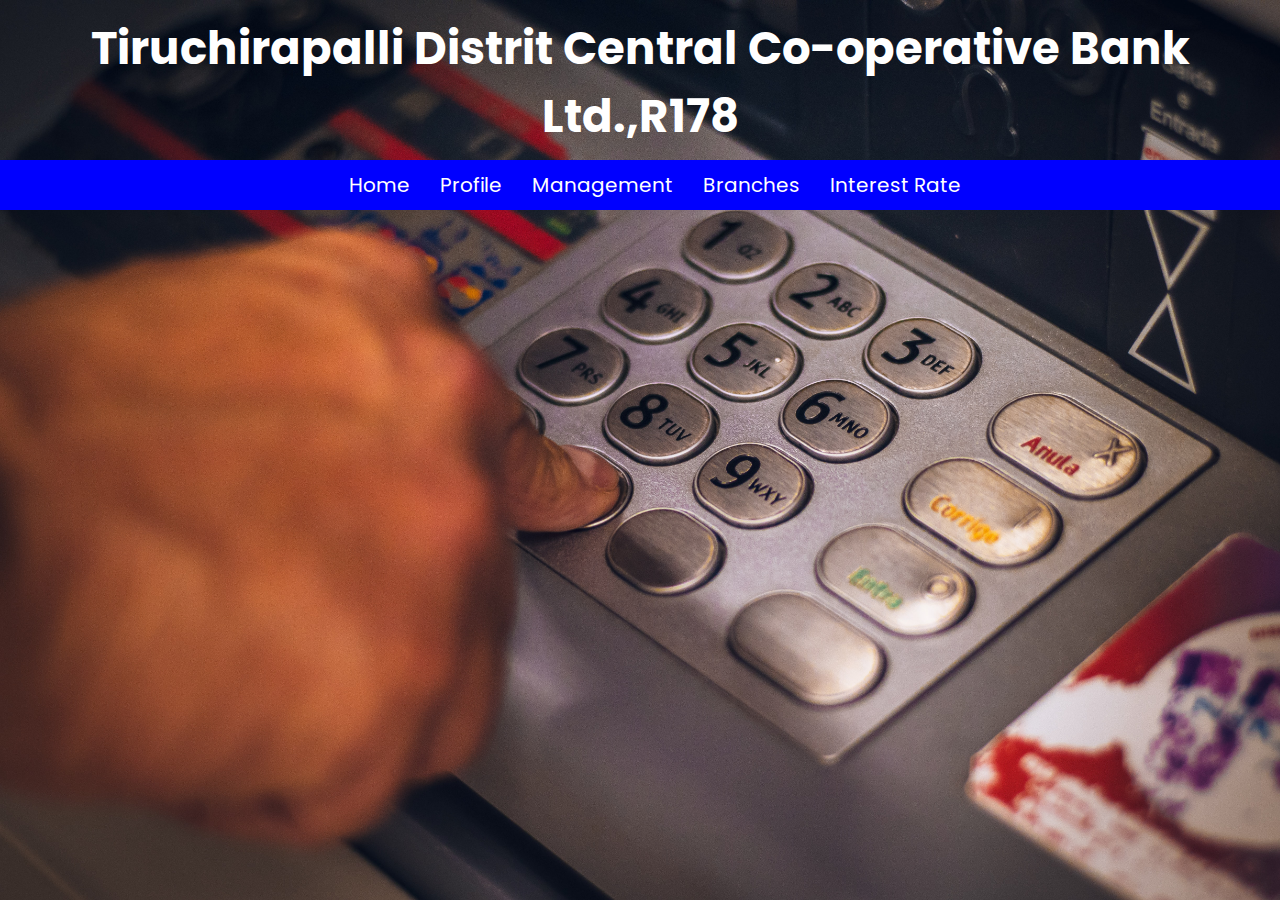
==== index.html @ eb91db43 "Add files via upload" ====
<!DOCTYPE html>
<html lang="en">
<head>
    <meta charset="UTF-8">
    <meta http-equiv="X-UA-Compatible" content="IE=edge">
    <meta name="viewport" content="width=device-width, initial-scale=1.0">
    <title>Document</title>
    <link rel="stylesheet" href="style.css">
</head>
<body>
    <div class="mainpage">
    <div class="topnav">
        <h1>Tiruchirapalli Distrit Central Co-operative Bank Ltd.,R178</h1>
    </div>
    <div class="navbar">
        <ul>
            <li><a href="https://www.tdccbank.in/index.html">Home</a></li>
            <li><a href="https://www.tdccbank.in/profile.html">Profile</a></li>
            <li><a href="#">Management</a></li>
            <li><a href="https://www.tdccbank.in/branches.html">Branches</a></li>
            <li><a href="interest.html">Interest Rate</a>
        </ul>
    </div>
</div>
</body>
</html>
---- style.css ----
@import url('https://fonts.googleapis.com/css2?family=Poppins&family=Roboto:wght@900&display=swap');
*{margin: 0;
padding: 0;
font-family: 'Poppins', sans-serif;
}
.mainpage{
    width: 100%;
    height: 100vh;
    background: url('./eduardo-soares-utWyPB8_FU8-unsplash.jpg');
    background-size: cover;
}
.navbar{
    display: flex;
    justify-content: center;
    align-items: center;
    background-color: blue;
    width: 100%;
    height: 50px;
}
.navbar ul{
    display: flex;
    justify-content: center;
    align-items: center;
}
.navbar ul li{
    margin-left: 30px;
    list-style: none;
}
.navbar ul li a{
    text-decoration: none;
    color: white;
    font-size: 20px;
}
.topnav{
    width: 100%;
    height: 160px;
    color: white;
}
.topnav h1{
    text-align: center;
    font-size:45px;
    padding-top: 15px;
}
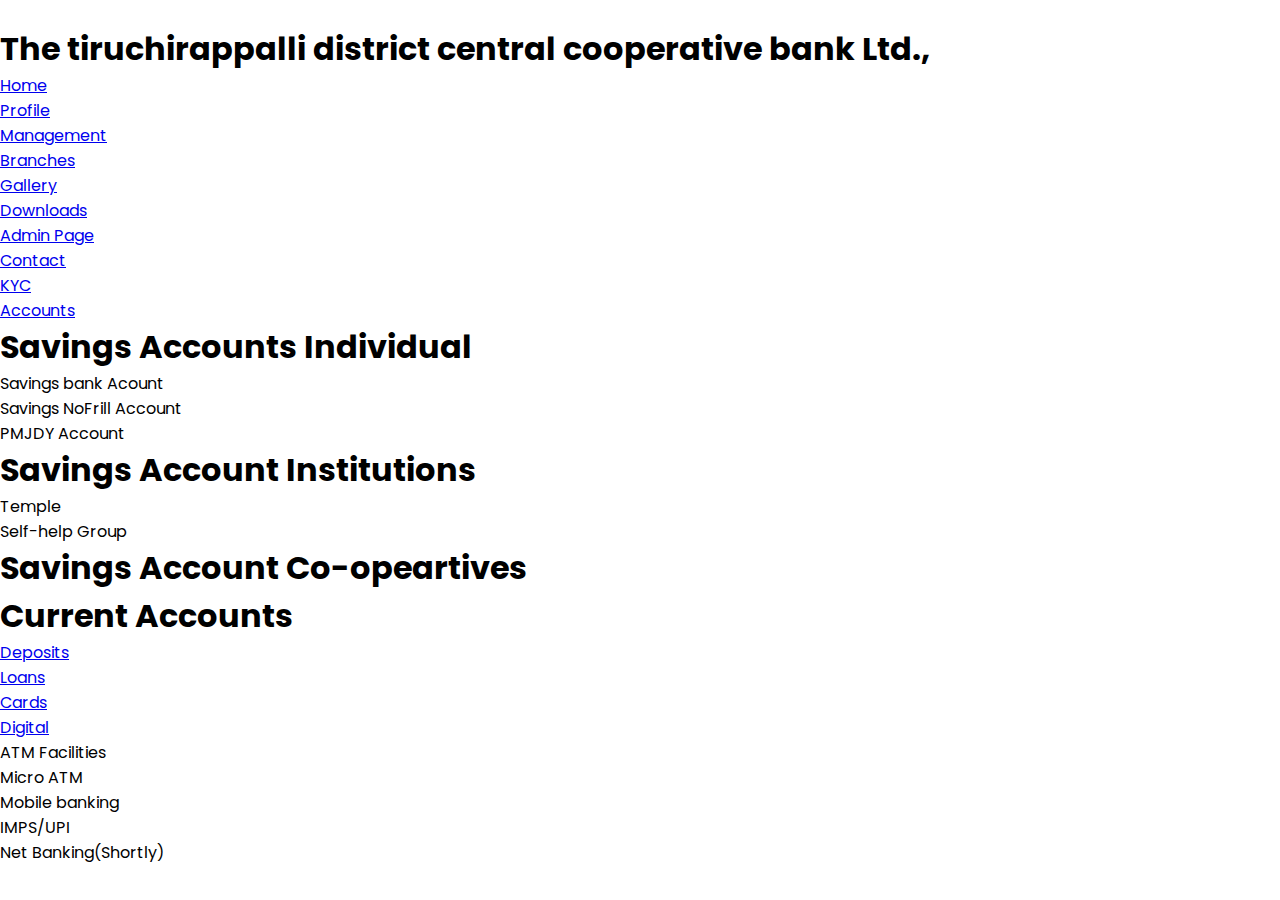
==== commit 9cb84c6c: "Update index.html" ====
--- a/index.html
+++ b/index.html
@@ -1,26 +1,84 @@
 <!DOCTYPE html>
 <html lang="en">
+
 <head>
     <meta charset="UTF-8">
     <meta http-equiv="X-UA-Compatible" content="IE=edge">
     <meta name="viewport" content="width=device-width, initial-scale=1.0">
-    <title>Document</title>
+    <title>tdccb</title>
     <link rel="stylesheet" href="style.css">
 </head>
+
 <body>
-    <div class="mainpage">
-    <div class="topnav">
-        <h1>Tiruchirapalli Distrit Central Co-operative Bank Ltd.,R178</h1>
+    <div class="webWrapper">
+        <div class="pages page1">
+            <div class="topLogo">
+                <img src="./assets/logo tdccb crop.png" alt="">
+                <h1>The tiruchirappalli district central cooperative bank Ltd.,</h1>
+            </div>
+            <div class="navLinks">
+                <ul class="navlinkul">
+                    <li> <a href="#">Home</a> </li>
+                    <li> <a href="#">Profile</a> </li>
+                    <li> <a href="#">Management</a> </li>
+                    <li> <a href="#">Branches</a> </li>
+                    <li> <a href="#">Gallery</a> </li>
+                    <li> <a href="#">Downloads</a> </li>
+                    <li> <a href="#">Admin Page</a> </li>
+                    <li> <a href="#">Contact</a> </li>
+                </ul>
+                <ul class="navlinkul navlinkul2">
+                    <li> <a href="#">KYC</a> </li>
+                    <li class="accountbox"> <a href="#">
+                            <p class="accounthover">Accounts</p>
+                        </a>
+                        <div class="dropBox">
+                            <div class="dbleft dbinside">
+                                <div class="dbleft-contents">
+                                    <h1 class="sai">Savings Accounts Individual</h1>
+                                    <ul>
+
+                                        <li>Savings bank Acount</li>
+                                        <li>Savings NoFrill Account</li>
+                                        <li>PMJDY Account</li>
+                                        <h1 class="saini">Savings Account Institutions</h1>
+                                        <li>Temple</li>
+                                        <li>Self-help Group</li>
+                                        <h1 class="sas">Savings Account Co-opeartives</h1>
+
+                                    </ul>
+                                </div>
+
+                            </div>
+                            <div class="dbright dbinside">
+                                <h1>Current Accounts</h1>
+                            </div>
+                        </div>
+                    </li>
+                    <li> <a href="#">Deposits</a> </li>
+                    <li> <a href="#">Loans</a> </li>
+                    <li> <a href="#">Cards</a> </li>
+                    <li class="digibox"> <a href="#" class="digithover">Digital</a>
+                        <div class="dbdigital">
+                            <ul>
+                                <li>ATM Facilities</li>
+                                <li>Micro ATM</li>
+                                <li>Mobile banking</li>
+                                <li>IMPS/UPI</li>
+                                <li>Net Banking(Shortly)</li>
+                            </ul>
+                        </div>
+                    </li>
+                </ul>
+            </div>
+            <div class="homeBox">
+                <div class="whitebox"></div>
+            </div>
+        </div>
+        <div class="pages page2"></div>
+        <div class="pages page3"></div>
+        <div class="pages page4"></div>
     </div>
-    <div class="navbar">
-        <ul>
-            <li><a href="https://www.tdccbank.in/index.html">Home</a></li>
-            <li><a href="https://www.tdccbank.in/profile.html">Profile</a></li>
-            <li><a href="#">Management</a></li>
-            <li><a href="https://www.tdccbank.in/branches.html">Branches</a></li>
-            <li><a href="interest.html">Interest Rate</a>
-        </ul>
-    </div>
-</div>
 </body>
-</html>+
+</html>
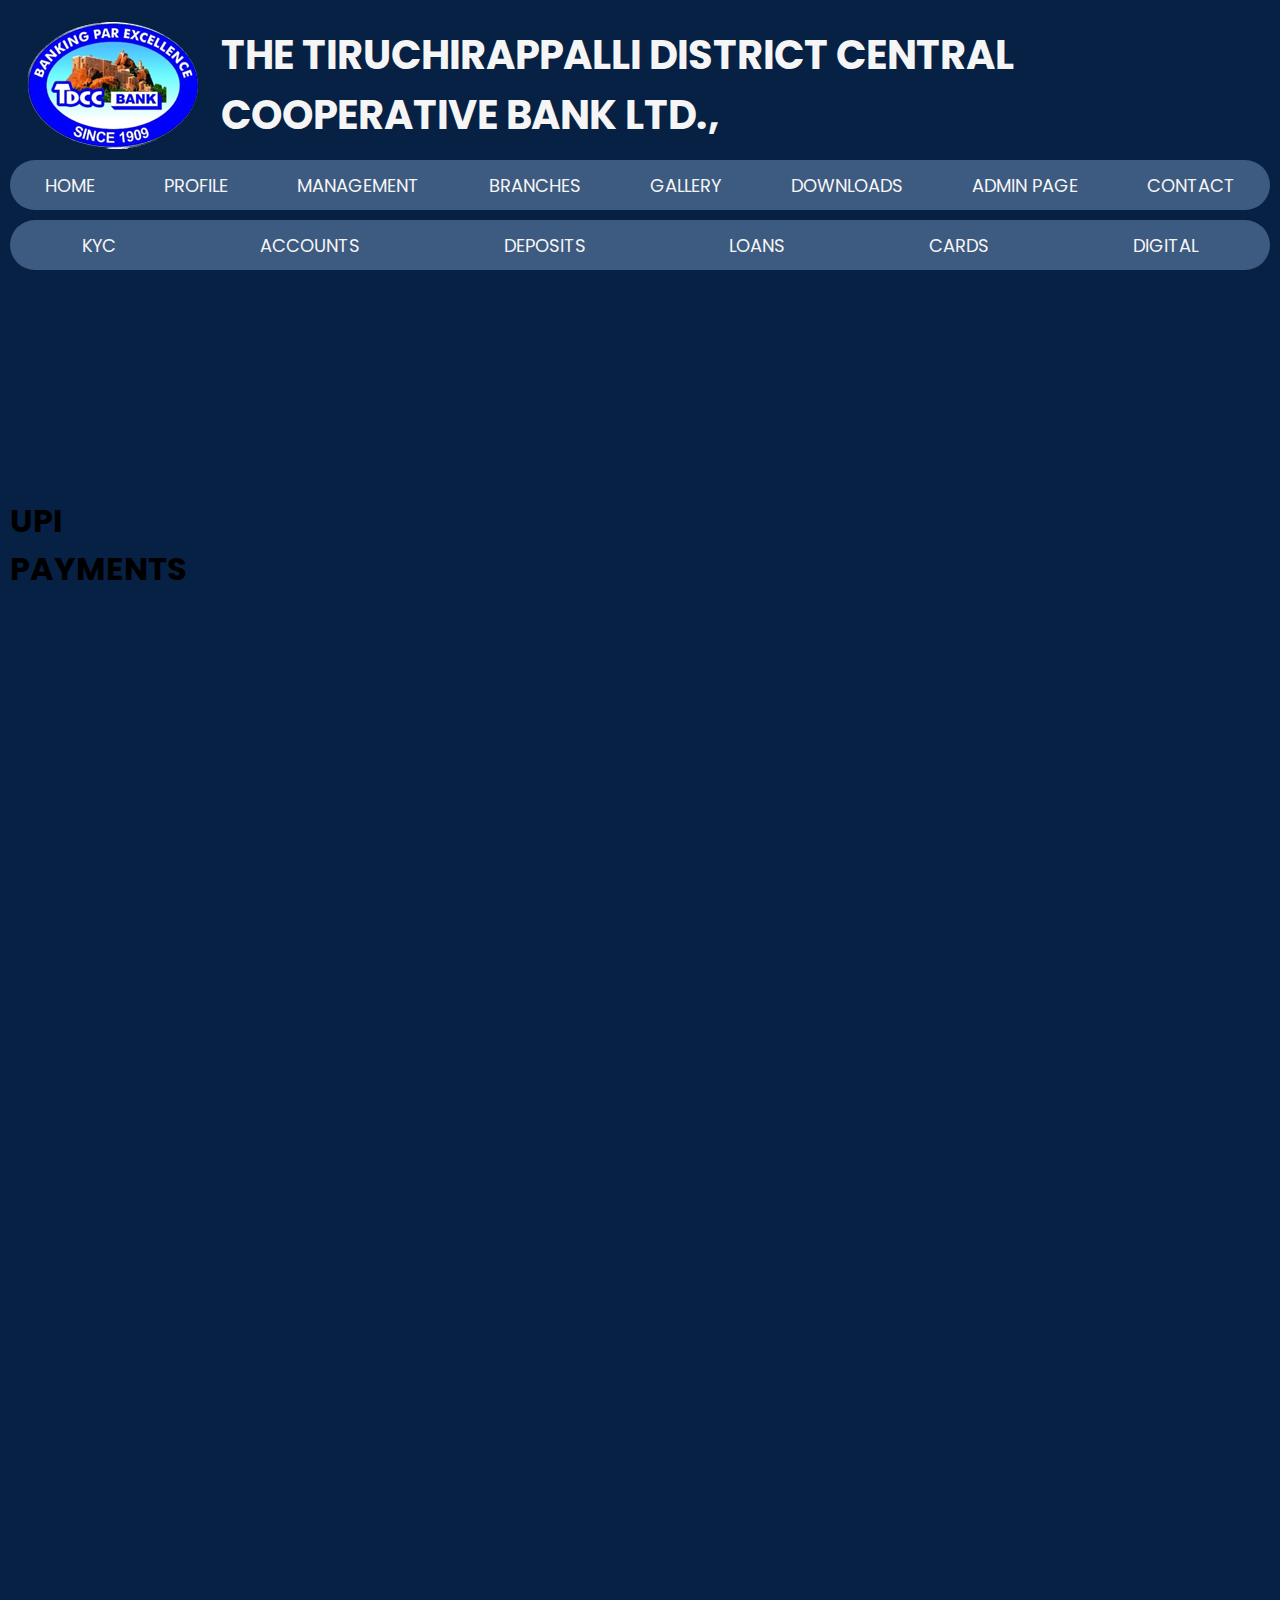
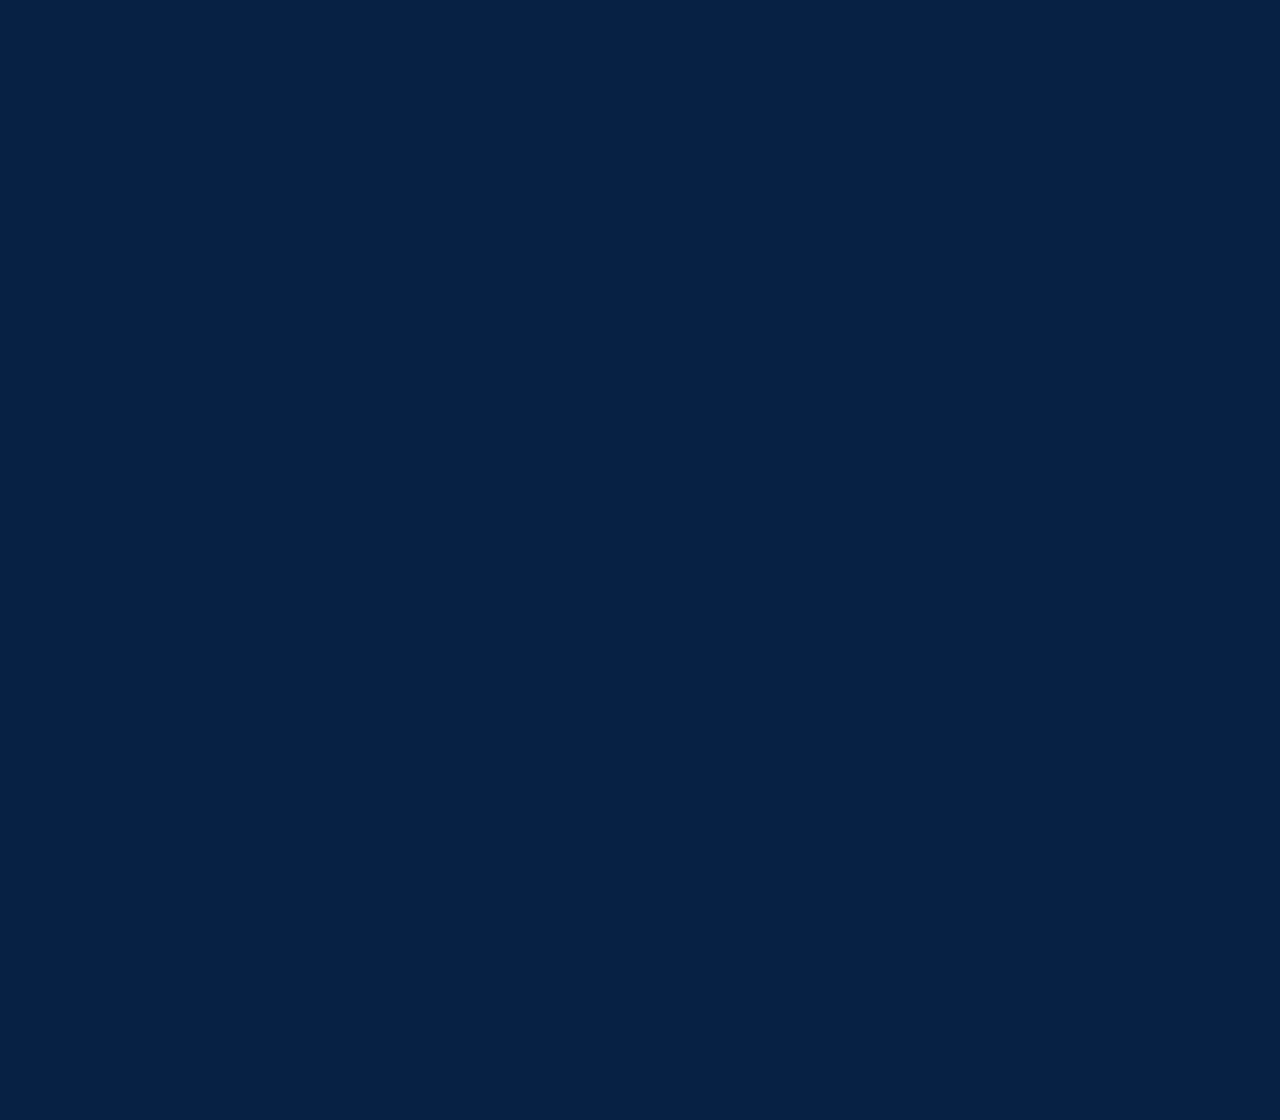
==== commit 6205f721: "Update index.html" ====
--- a/index.html
+++ b/index.html
@@ -5,6 +5,7 @@
     <meta charset="UTF-8">
     <meta http-equiv="X-UA-Compatible" content="IE=edge">
     <meta name="viewport" content="width=device-width, initial-scale=1.0">
+    <link rel="stylesheet" href="https://cdn.jsdelivr.net/npm/swiper@9/swiper-bundle.min.css" />
     <title>tdccb</title>
     <link rel="stylesheet" href="style.css">
 </head>
@@ -71,14 +72,46 @@
                     </li>
                 </ul>
             </div>
+            <div class="page2">
+                <div class="imgcont">
+                    <img src="./assets/upiiii22.png" class="imggg1" alt="">
+                    <img src="./assets/upiii.png" class="imggg2" alt="">
+                </div>
+            </div>
+            <!-- <div class="pages page2">
+                <div class="swiper mySwiper">
+                    <div class="swiper-wrapper">
+                        <div class="swiper-slide">
+                            <img src="./assets/upiiii22.png" /></a>
+                        </div>
+                        <div class="swiper-slide">
+                            <img src="./assets/upiii.png" /></a>
+                        </div>
+
+
+                    </div>
+                    <div class="swiper-pagination"></div>
+                </div>
+            </div> -->
             <div class="homeBox">
-                <div class="whitebox"></div>
+                <h1 class="upihead">UPI PAYMENTS</h1>
+                <div class="whitebox">
+                    <img src="./assets/whatsapp.png" class="img11" alt="">
+                    <img src="./assets/paytm.png" class="img22" alt="">
+                    <img src="./assets/phonepe.png" class="img33" alt="">
+                    <img src="./assets/bhim.png" class="img44" alt="">
+                    <img src="./assets/gpay.png" class="img55" alt="">
+                </div>
             </div>
         </div>
-        <div class="pages page2"></div>
-        <div class="pages page3"></div>
-        <div class="pages page4"></div>
+
     </div>
+    <div class="pages page3"></div>
+    <div class="pages page4"></div>
+    </div>
+
+    <script src="https://cdn.jsdelivr.net/npm/swiper@9/swiper-bundle.min.js"></script>
+    <script src="./app.js"></script>
 </body>
 
 </html>
--- a/style.css
+++ b/style.css
@@ -1,44 +1,177 @@
 @import url('https://fonts.googleapis.com/css2?family=Poppins&family=Roboto:wght@900&display=swap');
-*{margin: 0;
-padding: 0;
-font-family: 'Poppins', sans-serif;
+
+* {
+    margin: 0;
+    padding: 0;
+    font-family: 'Poppins', sans-serif;
 }
-.mainpage{
+
+.webWrapper {
     width: 100%;
+    height: 100%;
+
+}
+
+.pages {
+    max-width: 100%;
     height: 100vh;
-    background: url('./eduardo-soares-utWyPB8_FU8-unsplash.jpg');
-    background-size: cover;
+    background-color: #072144;
 }
-.navbar{
+
+.topLogo {
+    width: 100%;
+    height: 150px;
+    text-transform: uppercase;
+    color: whitesmoke;
     display: flex;
-    justify-content: center;
+    display: flex;
+    justify-content: space-between;
     align-items: center;
-    background-color: blue;
+    font-size: 20px;
+}
+
+.navlinkul {
+    display: flex;
+    color: white;
+    background-color: #3D5A80;
     width: 100%;
     height: 50px;
+    display: flex;
+    justify-content: space-around;
+    align-items: center;
+    border-radius: 150px;
 }
-.navbar ul{
+
+.navlinkul li {
+    list-style: none;
+}
+
+.navlinkul li a {
+    color: whitesmoke;
+    text-decoration: none;
+    font-size: 18px;
+    text-transform: uppercase;
+}
+
+.navlinkul2 {
+    margin-top: 10px;
+    background-color: #3d5a80;
+}
+
+.page1 {
+    padding: 10px;
+}
+
+.navlinkul2 a {
+    position: relative;
+}
+
+.homeBox {
+    margin-top: 50px;
+    width: 100%;
+    height: 400px;
     display: flex;
     justify-content: center;
     align-items: center;
 }
-.navbar ul li{
-    margin-left: 30px;
-    list-style: none;
-}
-.navbar ul li a{
-    text-decoration: none;
-    color: white;
-    font-size: 20px;
-}
-.topnav{
-    width: 100%;
-    height: 160px;
-    color: white;
-}
-.topnav h1{
-    text-align: center;
-    font-size:45px;
-    padding-top: 15px;
+
+.whitebox {
+    width: 90%;
+    height: 100%;
+    border-radius: 25px;
 }
 
+.dropBox {
+    width: 450px;
+    height: 450px;
+    background-color: rgba(255, 255, 255, 0.604);
+    position: absolute;
+    top: 40px;
+    display: flex;
+    justify-content: space-between;
+    align-items: center;
+    opacity: 0;
+    transition: 0.5s;
+}
+
+.dbinside {
+    width: 50%;
+    height: 100%;
+    display: flex;
+    justify-content: center;
+    align-items: center;
+}
+
+.dbinside h1 {
+    text-align: center;
+    font-size: 22px;
+}
+
+.dbleft {
+    border-right: 2px solid rgb(54, 54, 54);
+}
+
+.accountbox {
+    position: relative;
+}
+
+.accountbox:hover .dropBox {
+    opacity: 1;
+}
+
+.dbleft-contents {
+    display: flex;
+    justify-content: center;
+    align-items: center;
+    flex-direction: column;
+    height: 100%;
+    text-align: center;
+}
+
+.dbleft-contents li {
+    text-align: left;
+}
+
+.sai {
+    margin-bottom: 10px;
+}
+
+.saini {
+    margin-top: 20px;
+}
+
+.sas {
+    margin-top: 20px;
+}
+
+.digibox {
+    position: relative;
+}
+
+.dbdigital {
+    width: 250px;
+    height: 250px;
+    background-color: rgba(255, 255, 255, 0.604);
+    position: absolute;
+    left: -100px;
+    display: flex;
+    justify-content: space-between;
+    align-items: center;
+    opacity: 0;
+    transition: 0.5s;
+}
+
+.digibox:hover .dbdigital {
+    opacity: 1;
+}
+
+.dbdigital ul {
+    width: 100%;
+    height: 100%;
+}
+
+.dbdigital ul li {
+    text-align: left;
+    margin-top: 15px;
+    margin-left: 10px;
+}
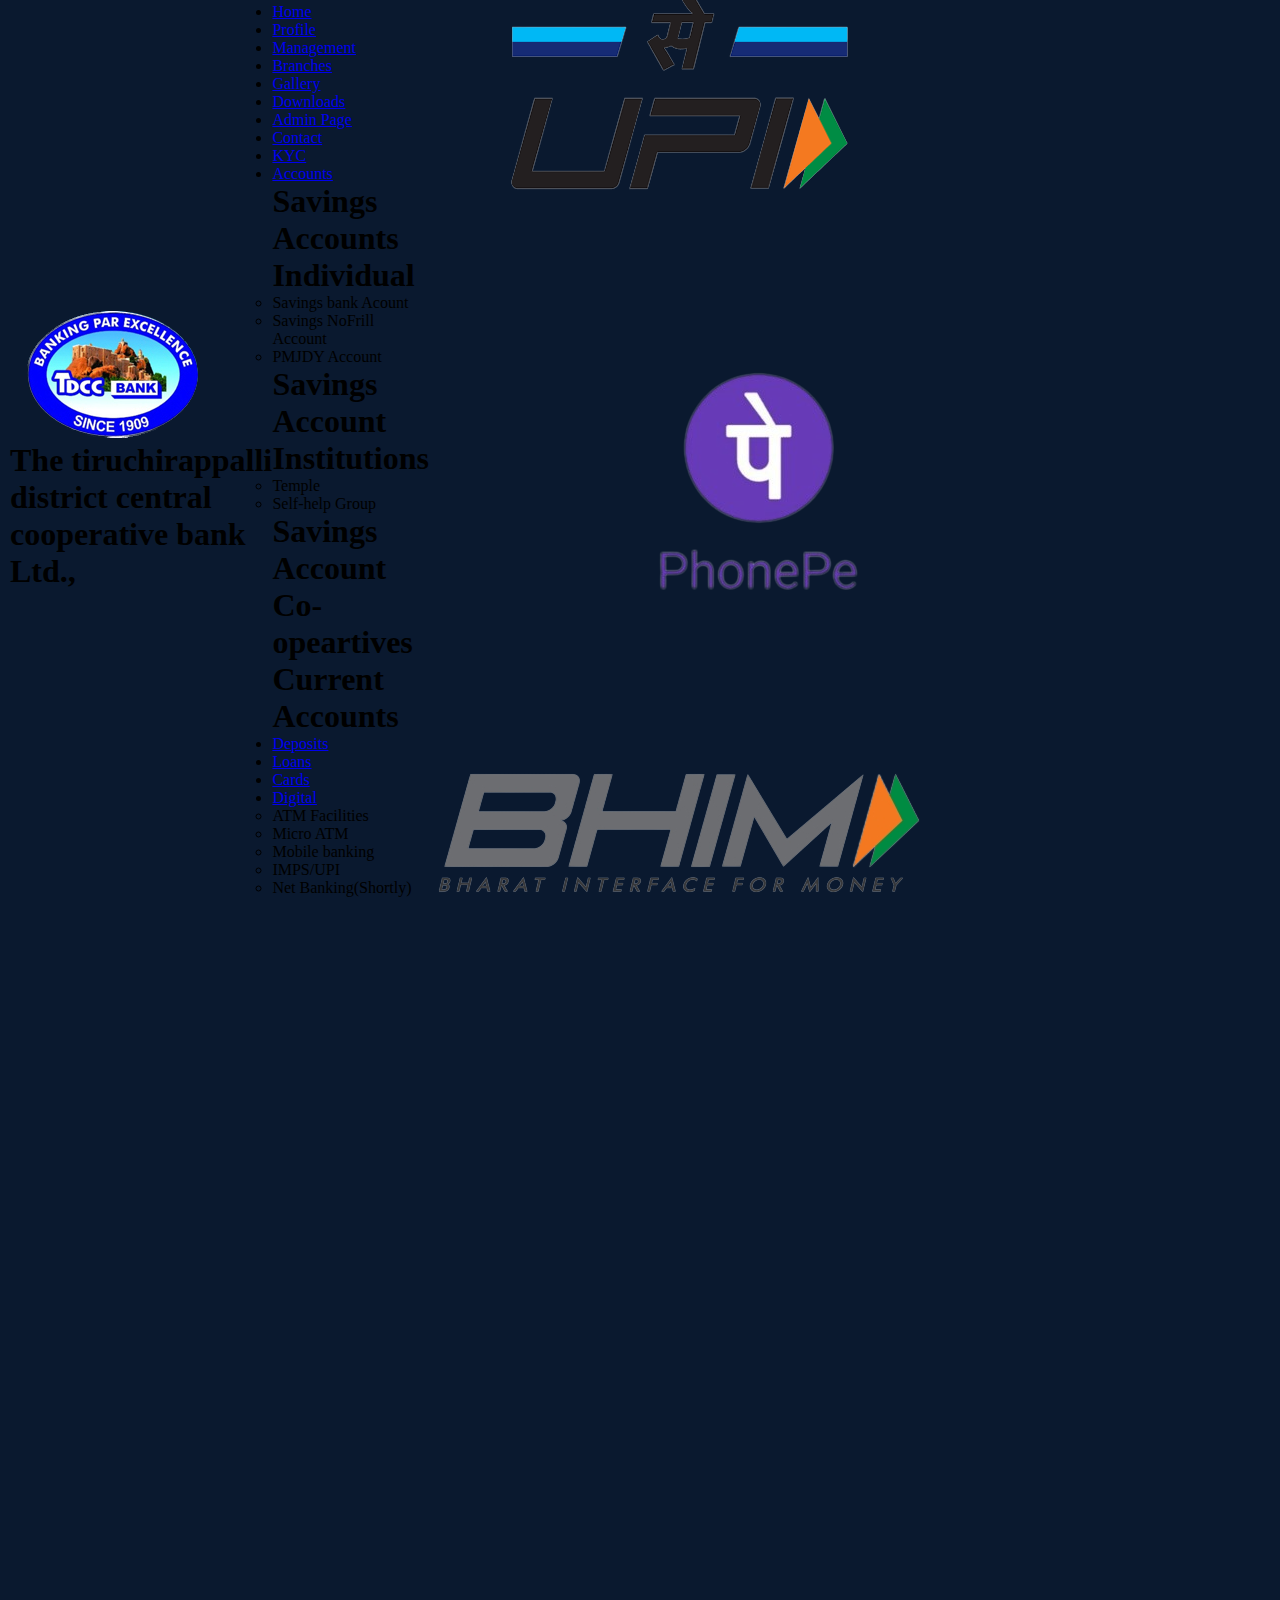
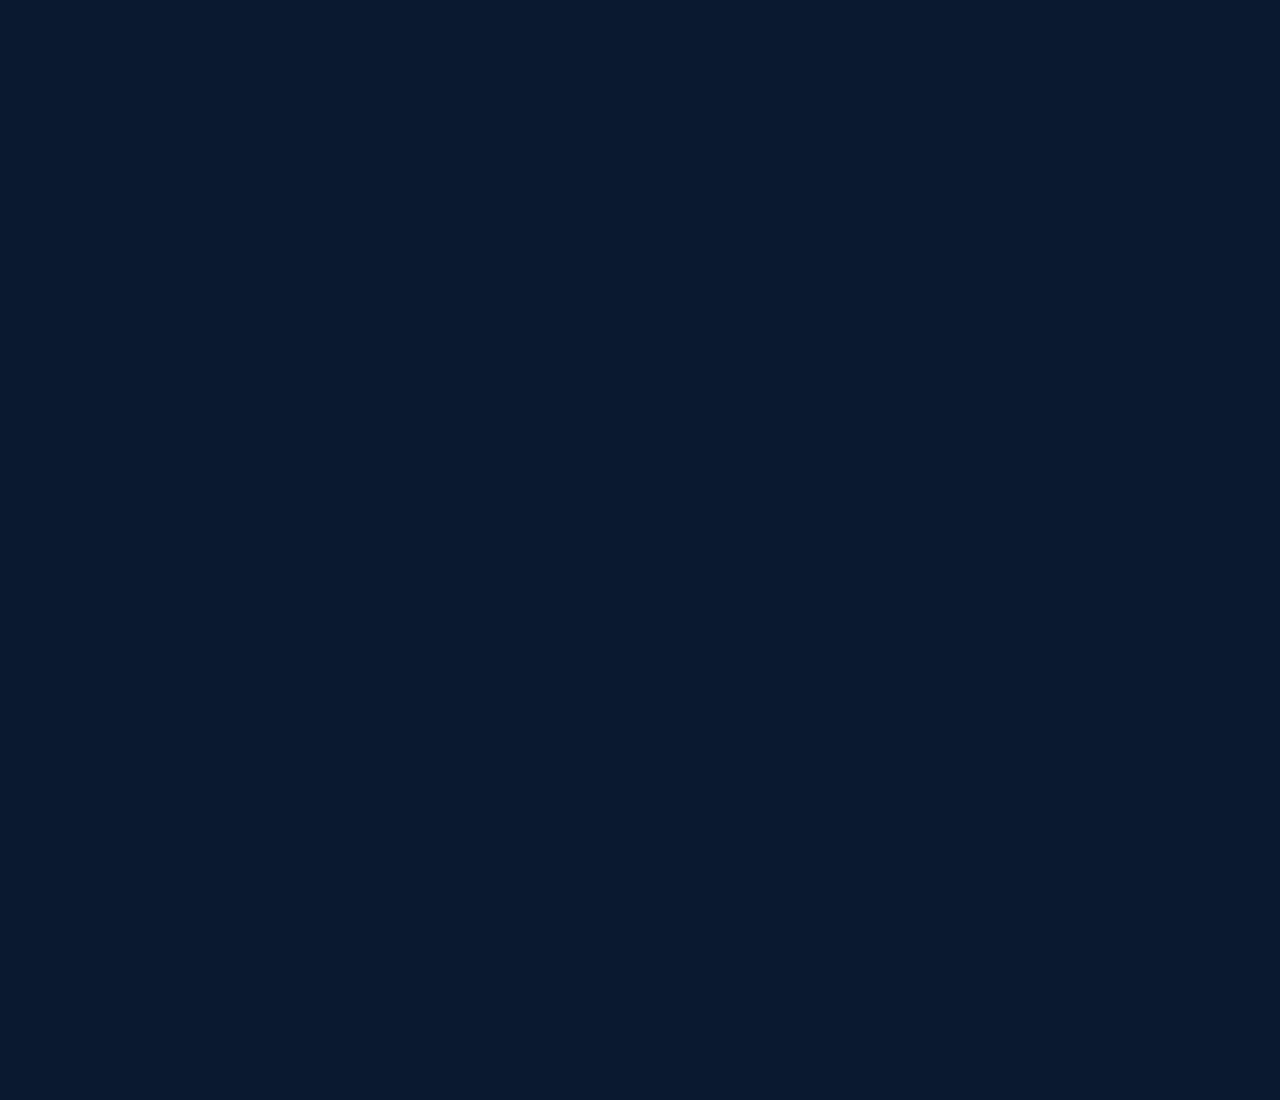
==== commit c93be955: "Update index.html" ====
--- a/index.html
+++ b/index.html
@@ -72,12 +72,12 @@
                     </li>
                 </ul>
             </div>
-            <div class="page2">
+<!--             <div class="page2">
                 <div class="imgcont">
                     <img src="./assets/upiiii22.png" class="imggg1" alt="">
                     <img src="./assets/upiii.png" class="imggg2" alt="">
                 </div>
-            </div>
+            </div> -->
             <!-- <div class="pages page2">
                 <div class="swiper mySwiper">
                     <div class="swiper-wrapper">
--- a/style.css
+++ b/style.css
@@ -1,177 +1,784 @@
-@import url('https://fonts.googleapis.com/css2?family=Poppins&family=Roboto:wght@900&display=swap');
+@import url('https://fonts.googleapis.com/css2?family=Dancing+Script&family=Forum&family=Inconsolata&display=swap');
 
 * {
     margin: 0;
     padding: 0;
-    font-family: 'Poppins', sans-serif;
-}
-
-.webWrapper {
-    width: 100%;
-    height: 100%;
-
+    box-sizing: border-box;
+}
+
+html {
+    background: #0A192F;
+}
+
+.pageContainer {
+    max-width: 1600px;
+    height: 100vh;
+    margin: 0 auto;
 }
 
 .pages {
-    max-width: 100%;
-    height: 100vh;
-    background-color: #072144;
-}
-
-.topLogo {
-    width: 100%;
+    width: 100%;
+    height: 100vh;
+    background: #0A192F;
+}
+
+.circlesPage {
+    margin: auto;
+    width: 1200px;
+    height: 1200px;
+    position: relative;
+    display: flex;
+    justify-content: center;
+    align-items: center;
+    top: -100px;
+    bottom: 0;
+    left: 35%;
+    position: absolute;
+    position: fixed;
+}
+
+.circle {
+    position: absolute;
+    width: 90%;
+    height: 90%;
+    background-color: rgba(255, 255, 255, 0.03);
+    border-radius: 50%;
+}
+
+.circle2 {
+    width: 80%;
+    height: 80%;
+}
+
+.circle3 {
+    width: 70%;
+    height: 70%;
+}
+
+.circle4 {
+    width: 60%;
+    height: 60%;
+}
+
+.circle5 {
+    width: 50%;
+    height: 50%;
+    display: flex;
+    justify-content: center;
+    align-items: center;
+}
+
+.moooon {
+    width: 100%;
+    z-index: 1000;
+}
+
+@media(max-width : 751px) {
+    .circlesPage {
+        width: 100vw;
+        height: 100vw;
+    }
+}
+
+@media(max-width : 551px) {
+    .circlesPage {
+        width: 120vw;
+        height: 120vw;
+        left: 15%;
+        top: -60px;
+        bottom: auto;
+    }
+}
+
+.page1 {
+    display: flex;
+    justify-content: space-between;
+    align-items: center;
+    padding: 10px;
+}
+
+.p1content-container {
+    min-width: 50%;
+    height: 100vh;
+    display: flex;
+    flex-direction: column;
+    justify-content: center;
+    align-items: center;
+    font-size: 35px;
+    font-family: 'Forum', cursive;
+    color: #CBD5F5;
+    letter-spacing: 5px;
+
+}
+
+.p1content {
+    width: 100%;
+    height: 220px;
+    display: flex;
+    flex-direction: column;
+    justify-content: space-around;
+}
+
+.p1clouds {
+    width: 50%;
+    height: 100vh;
+}
+
+.intro1 {
+    font-weight: 400;
+    overflow: hidden;
+}
+
+.intro2 {
+    letter-spacing: 2px;
+    overflow: hidden;
+    font-size: 30px;
+}
+
+.designer {
+    font-family: 'Dancing Script', cursive;
+}
+
+.developer {
+    font-family: 'Inconsolata', monospace;
+    letter-spacing: 0px;
+}
+
+.introLine {
+    width: 240px;
+    height: 20px;
+    display: grid;
+    place-items: center;
+    margin-left: 50px;
+}
+
+.line {
+    background: linear-gradient(90deg, #8360C3 0%, #64ffda 100%);
+    width: 120px;
+    height: 3px;
+    border-radius: 150px;
+}
+
+@media(max-width : 851px) {
+    .p1content {
+        height: 300px;
+    }
+
+    .introLine {
+        margin-left: -15px;
+    }
+}
+
+@media(max-width : 551px) {
+    .p1content-container {
+        min-width: 100%;
+        position: relative;
+    }
+
+    .p1content {
+        position: absolute;
+        bottom: 40px;
+    }
+}
+
+@media(max-width : 551px) and (min-height: 700px) {
+    .p1content {
+        bottom: 100px;
+    }
+}
+
+.page2 {
+    display: flex;
+    justify-content: center;
+    align-items: center;
+    width: 100%;
+    height: 100vh;
+}
+
+.page2wrapper {
+    width: 100%;
+    height: 100vh;
+    position: relative;
+    display: flex;
+    justify-content: center;
+    opacity: 0;
+
+}
+
+.aboutmeContainer {
+    width: 100%;
+    height: 5px;
+    background: linear-gradient(90deg, #8360C3 0%, #64ffda 100%);
+    color: #CBD5F5;
+    font-family: 'Forum', cursive;
+    font-size: 40px;
+    display: flex;
+    justify-content: center;
+    letter-spacing: 2px;
+    position: relative;
+
+}
+
+.aboutmeContainer h1:after {
+    content: " ";
+    position: absolute;
+    top: -35px;
+    left: -20px;
+    background: #1023411a;
+    box-shadow: 10px 10px 35px -8px rgba(0, 0, 0, 0.75);
+    width: 150px;
     height: 150px;
-    text-transform: uppercase;
-    color: whitesmoke;
-    display: flex;
+    border-radius: 50%;
+    margin-top: 2px;
+}
+
+.aboutmeContainer h1 {
+    margin-top: 100px;
+    position: relative;
+}
+
+.aboutmeContainer p {
+    font-size: 120px;
+    font-family: 'Dancing Script', cursive;
+    color: #64ffda;
+    margin-left: -40px;
+    margin-top: 90px;
+    z-index: 1;
+}
+
+.aboutmeContentbox {
+    position: absolute;
+    bottom: 2%;
+    width: 60%;
+    height: 400px;
+    font-size: 20px;
+    color: #CBD5F5;
+    font-family: 'Inconsolata', monospace;
+    padding: 5px;
+    text-align: center;
+}
+
+.aboutmeContentbox p {
+    margin-top: 15px;
+    line-height: 1.2;
+}
+
+.welcomeHead {
+    margin-bottom: 50px;
+}
+
+
+
+
+@media(max-width : 851px) {
+    .aboutmeContentbox {
+        width: 100%;
+    }
+}
+
+@media(max-width : 551px) {
+    .aboutmeContainer {
+        font-size: 35px;
+    }
+
+    .aboutmeContainer p {
+        font-size: 85px;
+        margin: 90px 0px 0px -40px;
+    }
+
+    .welcomeHead {
+        margin-top: -130px;
+    }
+
+    .aboutmeContentbox {
+        bottom: 0px;
+    }
+}
+
+@media(min-height : 1251px) {
+    .page2 {
+        height: 70vh;
+    }
+
+    .aboutmeContentbox {
+        font-size: 30px;
+        margin-bottom: 180px;
+    }
+}
+
+@media(min-height : 1001px) {
+    .page2 {
+        height: 100vh;
+    }
+
+    .aboutmeContentbox {
+        font-size: 30px;
+        margin-bottom: 250px;
+    }
+}
+
+@media(max-height : 751px) and (max-width : 551px) {
+    .page2 {
+        height: 120vh;
+    }
+
+    .page2wrapper {
+        height: 120vh;
+    }
+}
+
+@media(max-width : 1451px) and (max-height: 685px) {
+    .aboutmeContentbox {
+        margin-bottom: -50px;
+    }
+
+}
+
+@media(max-width : 451px) and (max-height: 685px) {
+    .aboutmeContentbox {
+        width: 100%;
+        margin-bottom: 10px;
+    }
+}
+
+.page3 {
+    position: relative;
+}
+
+.page3wrapper {
+    width: 100%;
+    height: 100vh;
+}
+
+.projecthead {
+    width: 100%;
+    height: 100px;
+    display: flex;
+    justify-content: center;
+    color: #CBD5F5;
+    font-family: 'Forum', cursive;
+    font-size: 40px;
+    overflow: hidden;
+    position: relative;
+    margin-top: 10px;
+}
+
+
+.projectletters {
+    margin-left: 2px;
+    transform: translateY(100%);
+}
+
+.projectletters:after {
+    content: " ";
+    position: absolute;
+    left: 0;
+    bottom: 10px;
+    width: 100%;
+    height: 2px;
+    background: linear-gradient(90deg, #64ffda 0%, #64ffda 100%);
+}
+
+.skillsBox {
+    width: 100%;
+    height: 90vh;
     display: flex;
     justify-content: space-between;
     align-items: center;
+    color: #CBD5F5;
+    text-align: center;
+}
+
+.skillscontent1 {
+    width: 55%;
+    height: 400px;
+    font-family: 'Inconsolata', monospace;
+    padding: 5px;
     font-size: 20px;
-}
-
-.navlinkul {
-    display: flex;
+    display: flex;
+    justify-content: space-around;
+    flex-direction: column;
+    line-height: 1.3;
+    scale: 0.1;
+    opacity: 0;
+}
+
+.skillscontent1 li {
+    list-style: none;
+}
+
+.skillsContent {
+    min-width: 45%;
+    height: 300px;
+    display: flex;
+    justify-content: center;
+    align-items: center;
     color: white;
-    background-color: #3D5A80;
-    width: 100%;
+    font-family: 'Inconsolata', monospace;
+    font-size: 18px;
+    font-weight: bold;
+    scale: 0.1;
+    opacity: 0;
+
+}
+
+.skillscontent1 h1 {
+    margin-bottom: 20px;
+}
+
+.skillscontent1 p {
+    margin-top: 10px;
+}
+
+.skillsContent span {
+    background: -webkit-linear-gradient(90deg, #8360C3 0%, #64ffda 100%);
+    -webkit-background-clip: text;
+    -webkit-text-fill-color: transparent;
+}
+
+@media(max-width : 551px) {
+    .projecthead {
+        font-size: 30px;
+        margin-top: 60px;
+        margin-bottom: 50px;
+    }
+
+    .projectletters:after {
+        bottom: 30px;
+    }
+}
+
+@media(max-width : 951px) {
+    .skillsBox {
+        flex-direction: column;
+    }
+
+    .skillscontent1 {
+        width: 100%;
+        height: 50%;
+    }
+}
+
+@media(max-height : 781px) and (max-width : 551px) {
+    .skillscontent1 {
+        margin-top: 100px;
+    }
+
+    .skillscontent1 h1 {
+        margin-bottom: 20px;
+    }
+}
+
+.page4 {
+    width: 100%;
+    height: 100vh;
+    font-family: 'Inconsolata', monospace;
+}
+
+@media(max-width : 551px) and (max-height: 951px) {
+    .page3 {
+        width: 100%;
+        height: 120vh;
+    }
+
+    .page3wrapper {
+        height: 120vh;
+    }
+}
+
+.page2Wrapper {
+    width: 100%;
+    height: 100vh;
+    display: flex;
+    justify-content: center;
+    align-items: center;
+}
+
+@media(max-width : 451px) and (max-height: 751px) {
+    .page3 {
+        width: 100%;
+        height: 140vh;
+    }
+
+    .page3wrapper {
+        height: 140vh;
+    }
+}
+
+.page4Wrapper {
+    margin-top: 15%;
+    display: flex;
+    justify-content: center;
+    align-items: center;
+    flex-direction: column;
+}
+
+.p4heading {
+    text-align: center;
+    color: #CBD5F5;
+    font-family: 'Forum', cursive;
+    font-size: 65px;
+    margin-top: 50px;
+    margin-bottom: -50px;
+    letter-spacing: 2px;
+    position: relative;
+    background: -webkit-linear-gradient(90deg, #8360C3 0%, #64ffda 100%);
+    -webkit-background-clip: text;
+    -webkit-text-fill-color: transparent;
+    transform: translateX(-200%);
+}
+
+@media(max-width : 451px) and (max-height: 800px) {
+    .p4heading {
+        margin-bottom: 10px;
+    }
+}
+
+.project01 {
+    width: 100%;
+    height: 90vh;
+    display: flex;
+    justify-content: center;
+    align-items: center;
+}
+
+.project01img img {
+    width: 450px;
+    height: 335px;
+    margin-bottom: 20px;
+}
+
+.project01img {
+    min-width: 50%;
+    display: grid;
+    place-items: center;
+    scale: 0.1;
+    opacity: 0;
+}
+
+.project1content {
+    width: 50%;
+    padding: 5px;
+    display: flex;
+    justify-content: space-around;
+    align-items: left;
+    flex-direction: column;
+    scale: 0.1;
+    opacity: 0;
+}
+
+.project1content p {
+    width: 80%;
+    line-height: 1.4;
+    color: #CBD5F5;
+    font-size: 1.4rem;
+}
+
+.visitButton {
+    background-color: #8360C3;
+    width: 80px;
+    height: 40px;
+    border-radius: 5px;
+    display: flex;
+    justify-content: center;
+    align-items: center;
+    margin-top: 20px;
+    cursor: pointer;
+}
+
+.visitButton a {
+    color: rgb(36, 28, 53);
+    text-decoration: none;
+    z-index: 10;
+    font-weight: bold;
+    font-size: 20px;
+}
+
+.visitButton a:visited {
+    color: rgb(36, 28, 53);
+    text-decoration: none;
+}
+
+@media(max-width : 851px) {
+    .project01img img {
+        width: 350px;
+        height: 235px;
+    }
+
+    .project01 {
+        flex-direction: column;
+    }
+
+    .project1content {
+        width: 100%;
+        text-align: center;
+        align-items: center;
+    }
+
+    .project1content p {
+        width: 100%;
+    }
+}
+
+.page5 {
+    width: 100%;
+    height: 100vh;
+    display: flex;
+    justify-content: center;
+    align-items: center;
+    flex-direction: column;
+}
+
+.mftf {
+    text-align: center;
+    color: #CBD5F5;
+    font-family: 'Forum', cursive;
+    font-size: 3.8rem;
+    background: -webkit-linear-gradient(90deg, #8360C3 0%, #64ffda 100%);
+    -webkit-background-clip: text;
+    -webkit-text-fill-color: transparent;
+}
+
+.swiper {
+    width: 100%;
+    padding-top: 50px;
+    padding-bottom: 50px;
+}
+
+.imgbox {
+    width: 300px;
+    height: 300px;
+    object-fit: cover;
+    display: flex;
+    justify-content: center;
+    align-items: center;
+}
+
+
+.swiper-slide {
+    background-position: center;
+    background-size: cover;
+    width: 300px;
+    height: 300px;
+    border-radius: 5px;
+    overflow: hidden;
+}
+
+.swiper-slide img {
+    display: block;
+    width: 100%;
+    transition: 0.5s;
+}
+
+.swiper-slide img:hover {
+    transform: scale(1.03);
+    filter: blur(.5px);
+}
+
+@media(max-width : 551px) {
+    .swiper-slide {
+        width: 200px;
+        height: 200px;
+    }
+}
+
+.page6 {
+    width: 100%;
+    height: 60vh;
+    font-family: 'Forum', cursive;
+
+}
+
+.page6wrapper {
+    margin: 0 auto;
+    width: 80%;
+    height: 50vh;
+    border: 2px solid #64ffda;
+    display: grid;
+    place-items: center;
+    border-radius: 250px;
+    padding: 30px 0;
+    text-align: center;
+}
+
+.mailbox {
+    width: 100%;
+    height: 120px;
+    display: flex;
+    justify-content: space-around;
+    align-items: center;
+    flex-direction: column;
+    color: #CBD5F5;
+}
+
+.mailme {
+    width: 100px;
+    height: 40px;
+    border-radius: 5px;
+    background-color: #8360C3;
+    color: #0A192F;
+    font-weight: bold;
+    display: flex;
+    justify-content: center;
+    align-items: center;
+    padding: 0 8px;
+    cursor: pointer;
+    transition: 0.5s;
+}
+
+.mailme:hover {
+    scale: 1.08;
+}
+
+.mailme a {
+    width: 100px;
+    height: 40px;
+    color: #CBD5F5;
+    text-decoration: none;
+    cursor: pointer;
+    z-index: 20;
+    display: flex;
+    justify-content: space-around;
+    align-items: center;
+}
+
+.takemeicons {
+    width: 200px;
+    height: 60px;
+    display: flex;
+    justify-content: space-around;
+    align-items: center;
+}
+
+.findmeonbox {
+    margin-top: 50px;
+}
+
+.takemeicons i {
+    font-size: 30px;
+    color: white;
+}
+
+.takemeicons a {
+    text-decoration: none;
+    border: 2px solid white;
+    border-radius: 50%;
+    width: 50px;
     height: 50px;
-    display: flex;
-    justify-content: space-around;
-    align-items: center;
-    border-radius: 150px;
-}
-
-.navlinkul li {
-    list-style: none;
-}
-
-.navlinkul li a {
-    color: whitesmoke;
-    text-decoration: none;
-    font-size: 18px;
-    text-transform: uppercase;
-}
-
-.navlinkul2 {
-    margin-top: 10px;
-    background-color: #3d5a80;
-}
-
-.page1 {
-    padding: 10px;
-}
-
-.navlinkul2 a {
-    position: relative;
-}
-
-.homeBox {
-    margin-top: 50px;
-    width: 100%;
-    height: 400px;
-    display: flex;
-    justify-content: center;
-    align-items: center;
-}
-
-.whitebox {
-    width: 90%;
-    height: 100%;
-    border-radius: 25px;
-}
-
-.dropBox {
-    width: 450px;
-    height: 450px;
-    background-color: rgba(255, 255, 255, 0.604);
-    position: absolute;
-    top: 40px;
-    display: flex;
-    justify-content: space-between;
-    align-items: center;
-    opacity: 0;
+    display: grid;
+    place-items: center;
+    cursor: pointer;
+    z-index: 1000;
     transition: 0.5s;
 }
 
-.dbinside {
-    width: 50%;
-    height: 100%;
-    display: flex;
-    justify-content: center;
-    align-items: center;
-}
-
-.dbinside h1 {
-    text-align: center;
-    font-size: 22px;
-}
-
-.dbleft {
-    border-right: 2px solid rgb(54, 54, 54);
-}
-
-.accountbox {
-    position: relative;
-}
-
-.accountbox:hover .dropBox {
-    opacity: 1;
-}
-
-.dbleft-contents {
-    display: flex;
-    justify-content: center;
-    align-items: center;
-    flex-direction: column;
-    height: 100%;
-    text-align: center;
-}
-
-.dbleft-contents li {
-    text-align: left;
-}
-
-.sai {
-    margin-bottom: 10px;
-}
-
-.saini {
-    margin-top: 20px;
-}
-
-.sas {
-    margin-top: 20px;
-}
-
-.digibox {
-    position: relative;
-}
-
-.dbdigital {
-    width: 250px;
-    height: 250px;
-    background-color: rgba(255, 255, 255, 0.604);
-    position: absolute;
-    left: -100px;
-    display: flex;
-    justify-content: space-between;
-    align-items: center;
-    opacity: 0;
-    transition: 0.5s;
-}
-
-.digibox:hover .dbdigital {
-    opacity: 1;
-}
-
-.dbdigital ul {
-    width: 100%;
-    height: 100%;
-}
-
-.dbdigital ul li {
-    text-align: left;
-    margin-top: 15px;
-    margin-left: 10px;
-}
+.takemeicons a:hover {
+    background: linear-gradient(180deg, #64ffda 0%, #8360C3 100%);
+}
+
+@media(max-width : 651px) {
+    .page6wrapper {
+        width: 95%;
+        border-radius: 0px;
+    }
+}
